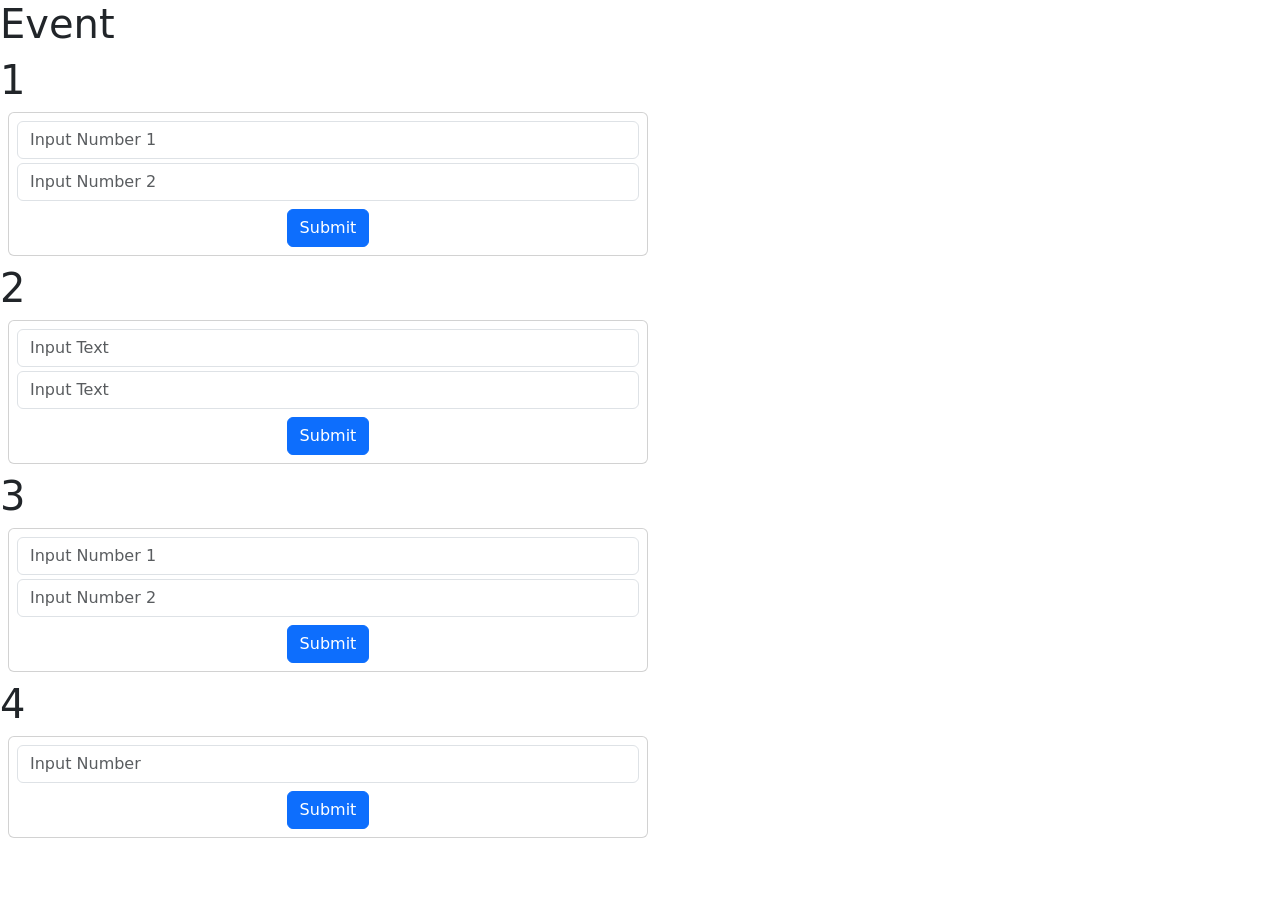
==== Events/index.html @ f2954f8e "avv event task" ====
<!DOCTYPE html>
<html lang="en">
<head>
    <meta charset="UTF-8">
    <meta name="viewport" content="width=device-width, initial-scale=1.0">
    <title>Event</title>
    <link href="https://cdn.jsdelivr.net/npm/bootstrap@5.3.3/dist/css/bootstrap.min.css" rel="stylesheet" integrity="sha384-QWTKZyjpPEjISv5WaRU9OFeRpok6YctnYmDr5pNlyT2bRjXh0JMhjY6hW+ALEwIH" crossorigin="anonymous">
</head>
<body>
    <h1>Event</h1>
    
    <h1>1</h1>
    <div class="card w-50 m-2 p-2">
        <div>
            <input type="number" class="form-control mb-1" id="input-1" placeholder="Input Number 1">
            <input type="number" class="form-control" id="input-2" placeholder="Input Number 2">
            <h3 class="text-center m-2" id="display-1"></h3>
            <div class="d-flex justify-content-center">
                <button onclick="equal()" type="button" class="btn btn-primary">Submit</button>
            </div>
        </div>
    </div>

    <h1>2</h1>
    <div class="card w-50 m-2 p-2">
        <div>
            <input type="text" class="form-control mb-1" id="input-3" placeholder="Input Text">
            <input type="text" class="form-control" id="input-4" placeholder="Input Text">
            <h3 class="text-center m-2" id="display-2"></h3>
            <div class="d-flex justify-content-center">
                <button onclick="nameEqual()" type="button" class="btn btn-primary">Submit</button>
            </div>
        </div>
    </div>

    <h1>3</h1>
    <div class="card w-50 m-2 p-2">
        <div>
            <input type="number" class="form-control mb-1" id="input-5" placeholder="Input Number 1">
            <input type="number" class="form-control" id="input-6" placeholder="Input Number 2">
            <h3 class="text-center m-2" id="display-3"></h3>
            <div class="d-flex justify-content-center">
                <button onclick="greaterthan()" type="button" class="btn btn-primary">Submit</button>
            </div>
        </div>
    </div>

    <h1>4</h1>
    <div class="card w-50 m-2 p-2">
        <div>
            <input type="number" class="form-control mb-1" id="input-7" placeholder="Input Number">
            <h3 class="text-center m-2" id="display-4"></h3>
            <div class="d-flex justify-content-center">
                <button onclick="addition()" type="button" class="btn btn-primary">Submit</button>
            </div>
        </div>
    </div>


    <script type="text/javascript" src="index.js"></script>
</body>
</html>
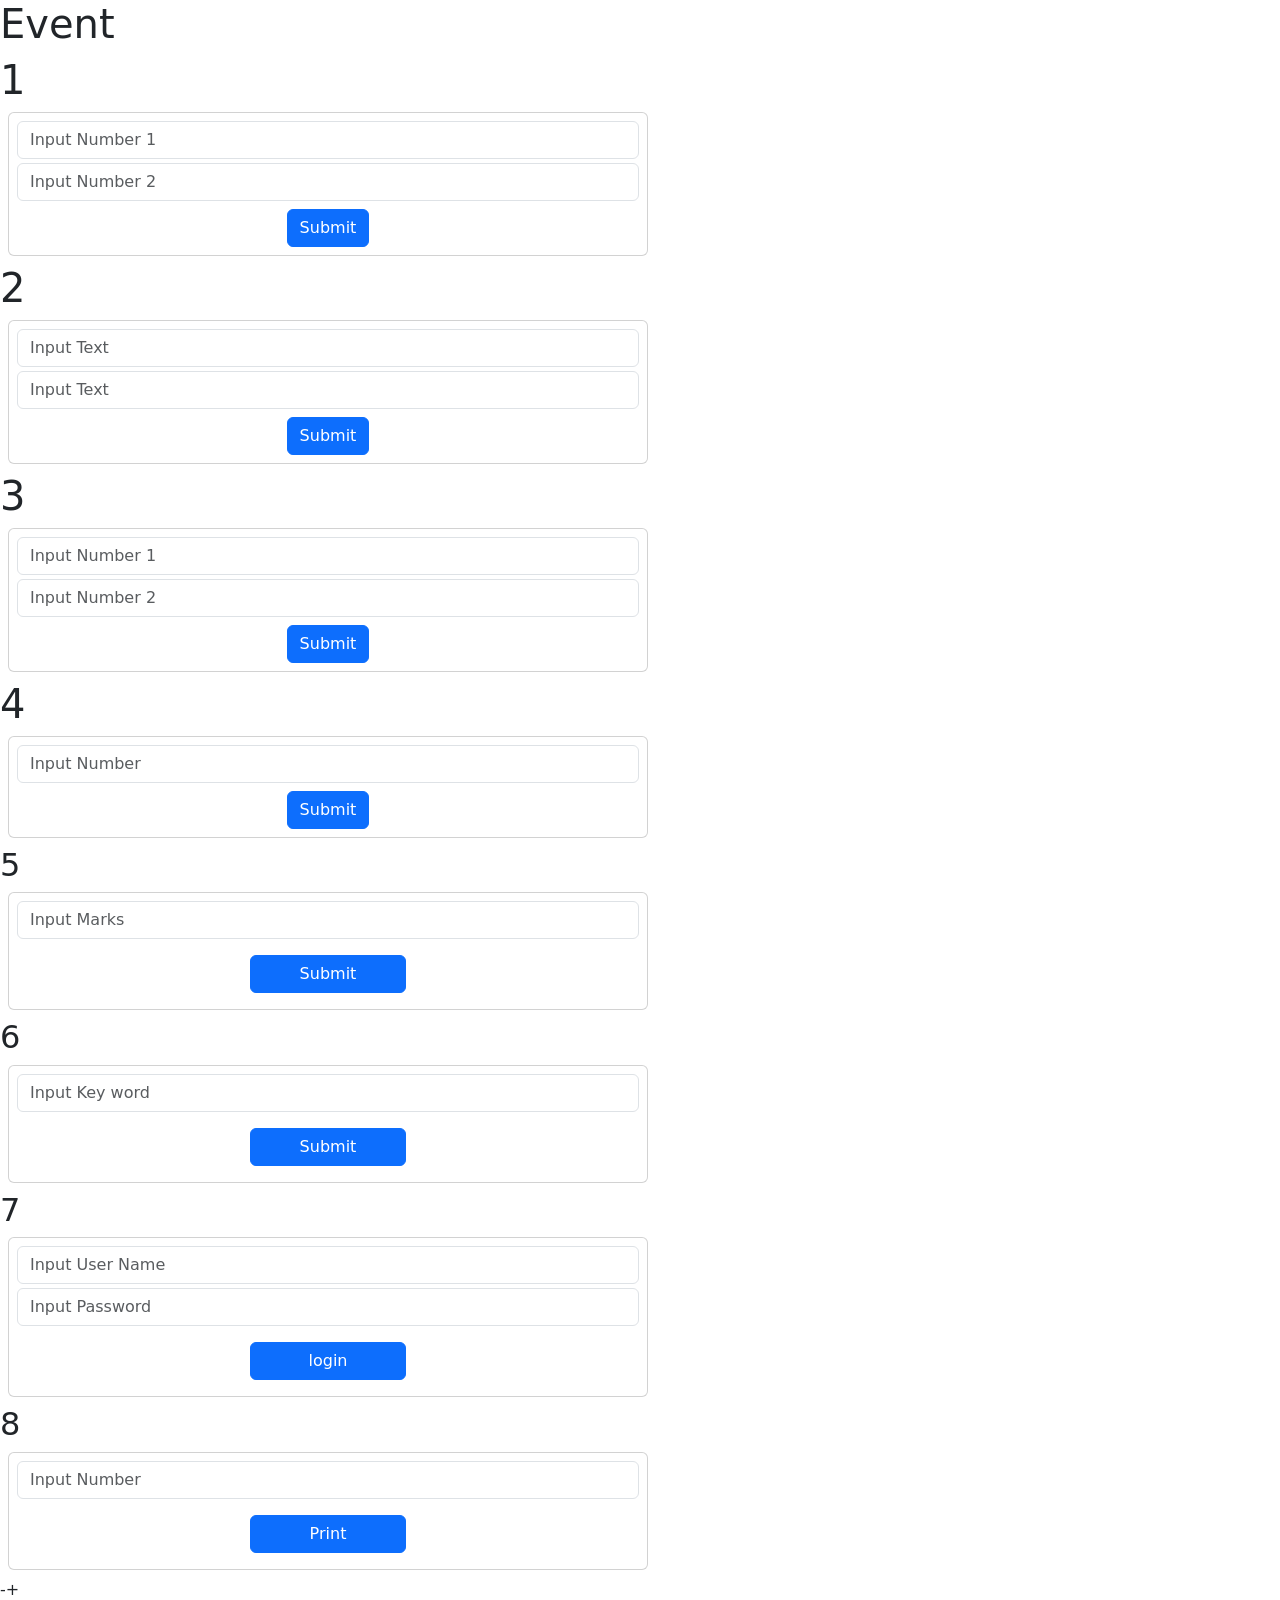
==== commit 85b62c66: "event part 3" ====
--- a/Events/index.html
+++ b/Events/index.html
@@ -56,6 +56,73 @@
         </div>
     </div>
 
+    <h2>5</h2>
+    <div class="card w-50 m-2 p-2">
+        <div>
+            <input type="number" class="form-control mb-1" id="input-8" placeholder="Input Marks">
+            <h3 class="text-center m-2" id="display-5"></h3>
+            <div class="d-flex justify-content-center">
+                <button onclick="enterMarks()" type="button" class="btn btn-primary w-25 m-2">Submit</button>
+            </div>
+        </div>
+      </div>
+
+      <!-- input short name  -->
+      <!-- intern => Intern S E  -->
+      <!-- ase => Associate S E  -->
+      <!-- se => S E  -->
+      <!-- sse => Senior S E  -->
+      <!-- atl => Assistant Tech Lead  -->
+      <!-- tl => Tech Lead -->
+      <!-- Error Key Word  -->
+
+      <h2>6</h2>
+    <div class="card w-50 m-2 p-2">
+        <div>
+            <input type="text" class="form-control mb-1" id="input-9" placeholder="Input Key word">
+            <h3 class="text-center m-2" id="display-6"></h3>
+            <div class="d-flex justify-content-center">
+                <button onclick="keySubmit()" type="button" class="btn btn-primary w-25 m-2">Submit</button>
+            </div>
+        </div>
+      </div>
+
+      <!-- uName = AdMiN -->
+      <!-- uPass = admin1234 -->
+      <!-- input User name and Password -->
+      <!-- display Login Success..!  -->
+      <!-- display Login Fail..!  -->
+
+      <h2>7</h2>
+    <div class="card w-50 m-2 p-2">
+        <div>
+            <input type="text" class="form-control mb-1" id="test-10" placeholder="Input User Name">
+            <input type="password" onkeydown="enterLogin(event)" class="form-control mb-1" id="test-11" placeholder="Input Password">
+            <h3 class="text-center m-2" id="display-7"></h3>
+            <div class="d-flex justify-content-center">
+                <button onclick="login()" type="button" class="btn btn-primary w-25 m-2">login</button>
+            </div>
+        </div>
+      </div>
+    
+      <!-- enter number => Enter key > array save  -->
+      <!-- print array  -->
+
+      <h2>8</h2>
+    <div class="card w-50 m-2 p-2">
+        <div>
+            <input type="number" onkeydown="arrayPush(event)" class="form-control mb-1" id="test-12" placeholder="Input Number">
+            <h3 class="text-center m-2" id="display-8"></h3>
+            <div class="d-flex justify-content-center">
+                <button onclick="arrayPrint()" type="button" class="btn btn-primary w-25 m-2">Print</button>
+            </div>
+        </div>
+      </div>
+
+      <!-- 1 -100 random numbers 50 => array stor  [9, 10, 50, 99, 68]--> 
+      <!-- user input number 1 -100  2--> 
+      <!-- display  [10, 50, 68]--> 
+      <!-- submit =>  -->-+
 
     <script type="text/javascript" src="index.js"></script>
 </body>
